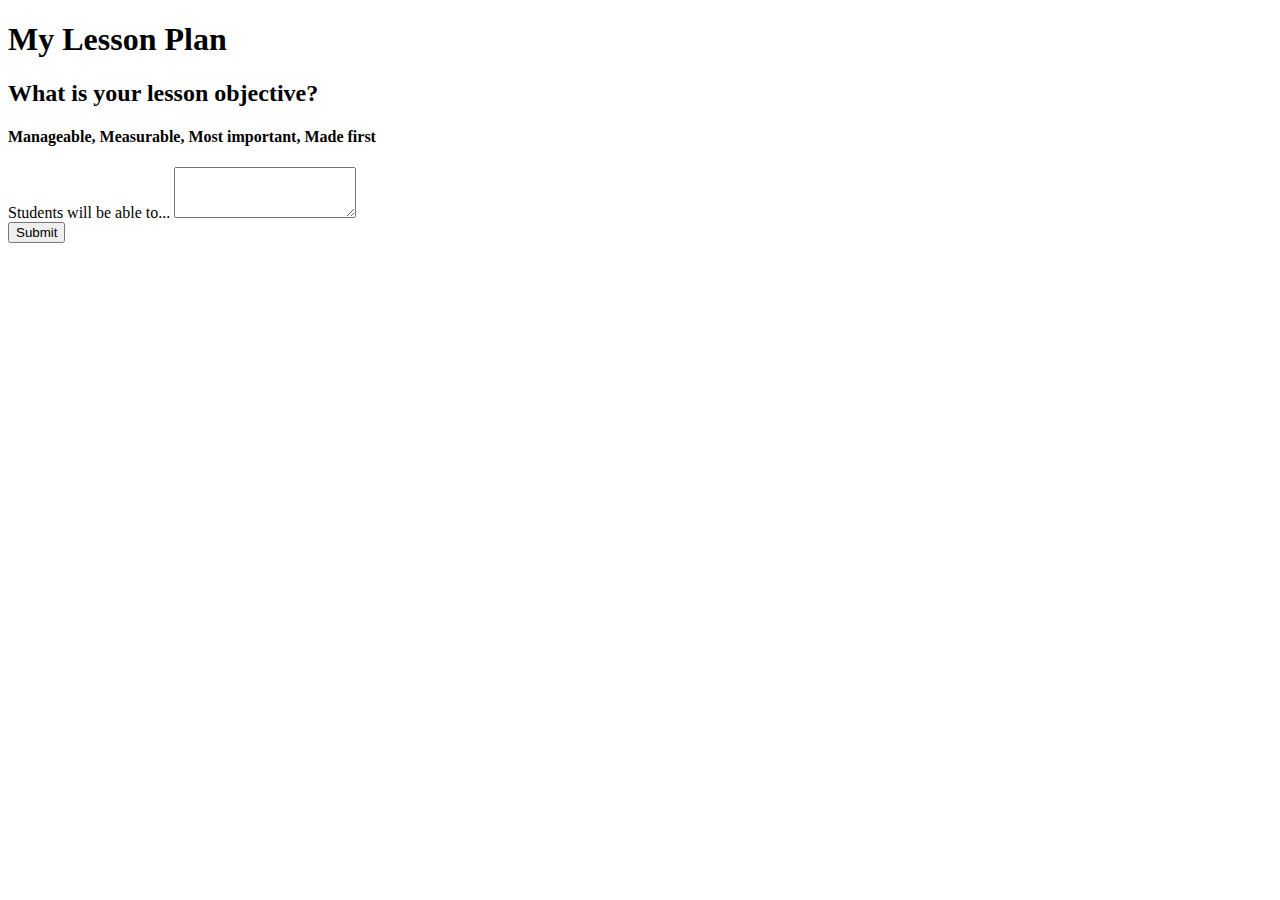
==== index.html @ 3628647c "first commit" ====
<!DOCTYPE html>
<html lang="en">
<head>
    <meta charset="UTF-8">
    <meta http-equiv="X-UA-Compatible" content="IE=edge">
    <meta name="viewport" content="width=device-width, initial-scale=1.0">
    <link rel="stylesheet" href="https://fonts.googleapis.com/css?family=Roboto:300,400,500,700&display=swap" />
    <link href="https://cdn.jsdelivr.net/npm/bootstrap@5.0.0-beta2/dist/css/bootstrap.min.css" rel="stylesheet" integrity="sha384-BmbxuPwQa2lc/FVzBcNJ7UAyJxM6wuqIj61tLrc4wSX0szH/Ev+nYRRuWlolflfl" crossorigin="anonymous">

    <title>My Lesson Planning App Version 1</title>
</head>
<body>
    <h1>My Lesson Plan</h1>
    <h2>What is your lesson objective?</h2>
    <h4>Manageable, Measurable, Most important, Made first </h4>
    <!-- <form>
        <label for="objective">Students will be able to...</label><br>
        <input type="text" id="objective" name="objective"><br><br>
        <input type="submit" value="Submit">
    </form> -->
    <form>
        <div class="mb-3">
            <label 
                for="objective" 
                class="form-label"
            >
            Students will be able to...
            </label>
            <textarea class="form-control" id="objective" rows="3"></textarea>
        </div>
        <button type="submit" class="btn btn-primary">Submit</button>
    </form>
</body>
</html>
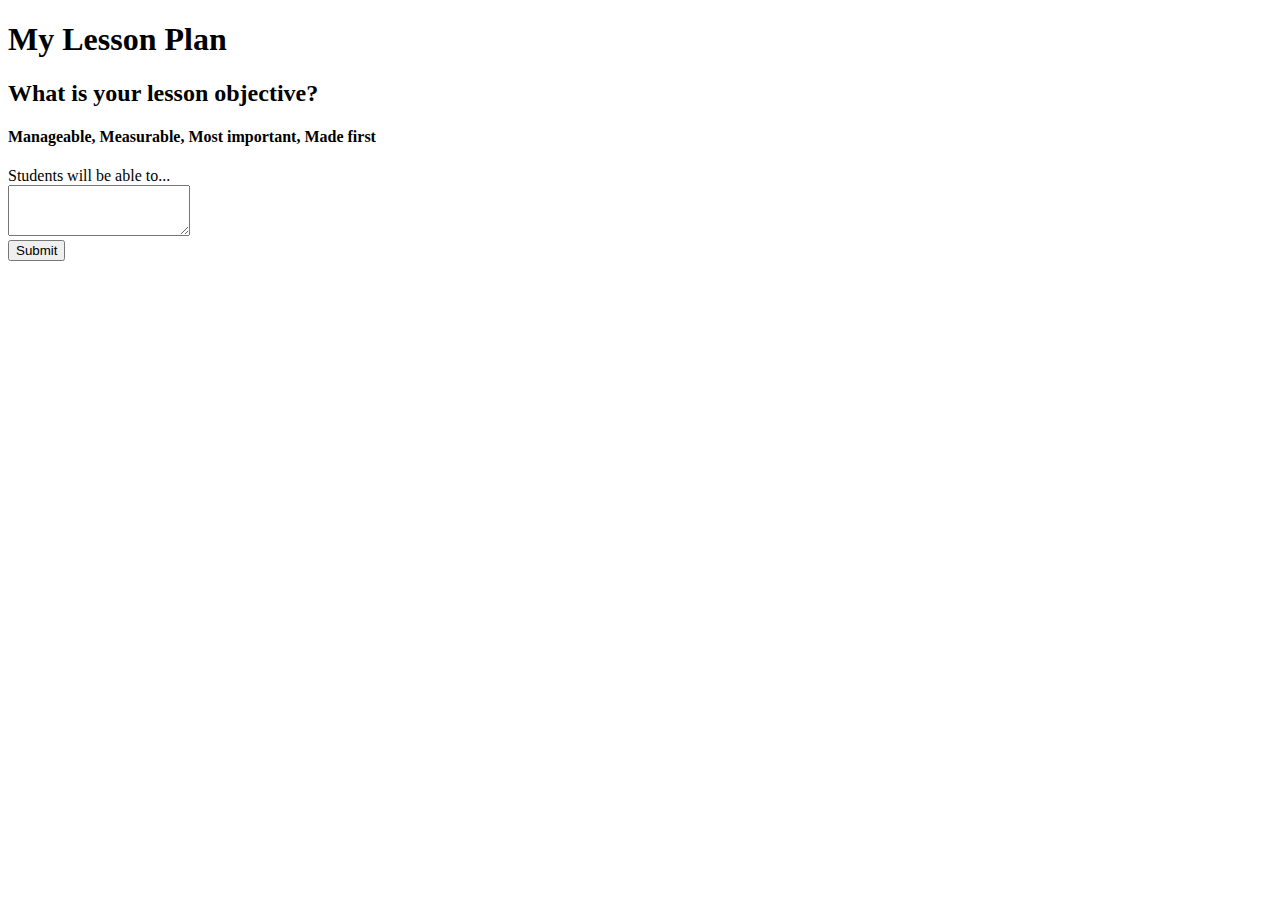
==== commit 419b2ffd: "completed 1st version" ====
--- a/index.html
+++ b/index.html
@@ -1,34 +1,73 @@
 <!DOCTYPE html>
 <html lang="en">
-<head>
-    <meta charset="UTF-8">
-    <meta http-equiv="X-UA-Compatible" content="IE=edge">
-    <meta name="viewport" content="width=device-width, initial-scale=1.0">
-    <link rel="stylesheet" href="https://fonts.googleapis.com/css?family=Roboto:300,400,500,700&display=swap" />
-    <link href="https://cdn.jsdelivr.net/npm/bootstrap@5.0.0-beta2/dist/css/bootstrap.min.css" rel="stylesheet" integrity="sha384-BmbxuPwQa2lc/FVzBcNJ7UAyJxM6wuqIj61tLrc4wSX0szH/Ev+nYRRuWlolflfl" crossorigin="anonymous">
+    <head>
+        <meta charset="UTF-8" />
+        <meta http-equiv="X-UA-Compatible" content="IE=edge" />
+        <meta name="viewport" content="width=device-width, initial-scale=1.0" />
+        <link
+            rel="stylesheet"
+            href="https://fonts.googleapis.com/css?family=Roboto:300,400,500,700&display=swap"
+        />
+        <link
+            href="https://cdn.jsdelivr.net/npm/bootstrap@5.0.0-beta2/dist/css/bootstrap.min.css"
+            rel="stylesheet"
+            integrity="sha384-BmbxuPwQa2lc/FVzBcNJ7UAyJxM6wuqIj61tLrc4wSX0szH/Ev+nYRRuWlolflfl"
+            crossorigin="anonymous"
+        />
 
-    <title>My Lesson Planning App Version 1</title>
-</head>
-<body>
-    <h1>My Lesson Plan</h1>
-    <h2>What is your lesson objective?</h2>
-    <h4>Manageable, Measurable, Most important, Made first </h4>
-    <!-- <form>
-        <label for="objective">Students will be able to...</label><br>
-        <input type="text" id="objective" name="objective"><br><br>
-        <input type="submit" value="Submit">
-    </form> -->
-    <form>
-        <div class="mb-3">
-            <label 
-                for="objective" 
-                class="form-label"
-            >
-            Students will be able to...
-            </label>
-            <textarea class="form-control" id="objective" rows="3"></textarea>
+        <link rel="preconnect" href="https://fonts.gstatic.com" />
+        <link
+            href="https://fonts.googleapis.com/css2?family=Montserrat&display=swap"
+            rel="stylesheet"
+        />
+        <link rel="preconnect" href="https://fonts.gstatic.com" />
+        <link
+            href="https://fonts.googleapis.com/css2?family=Montserrat:wght@800&display=swap"
+            rel="stylesheet"
+        />
+
+        <link rel="stylesheet" href="styles.css" />
+
+        <title>My Lesson Planning App Version 1</title>
+    </head>
+    <body>
+        <div class="title_container">
+            <h1>My Lesson Plan</h1>
         </div>
-        <button type="submit" class="btn btn-primary">Submit</button>
-    </form>
-</body>
-</html>+        <div class="main_wrapper">
+            <div class="main_container">
+                <h2 id="test">What is your lesson objective?</h2>
+                <h4>Manageable, Measurable, Most important, Made first</h4>
+                <form action="./lessonplan.html" method="GET">
+                    <div class="mb-3">
+                        <label for="objective" class="form-label">
+                            Students will be able to... </label
+                        ><br />
+                        <textarea
+                            class="form_control"
+                            id="objective"
+                            rows="3"
+                            name="objective"
+                        ></textarea>
+                    </div>
+                    <div class="btn_container">
+                        <button
+                            class="btn"
+                            formtarget="_blank"
+                            onclick="passvalues();"
+                        >
+                            Submit
+                        </button>
+                    </div>
+                </form>
+            </div>
+        </div>
+        <script>
+            function passvalues() {
+                var objective = document.getElementById("txt").value;
+                localStorage.setItem("textvalue", objective);
+                return false;
+            }
+        </script>
+    </body>
+</html>
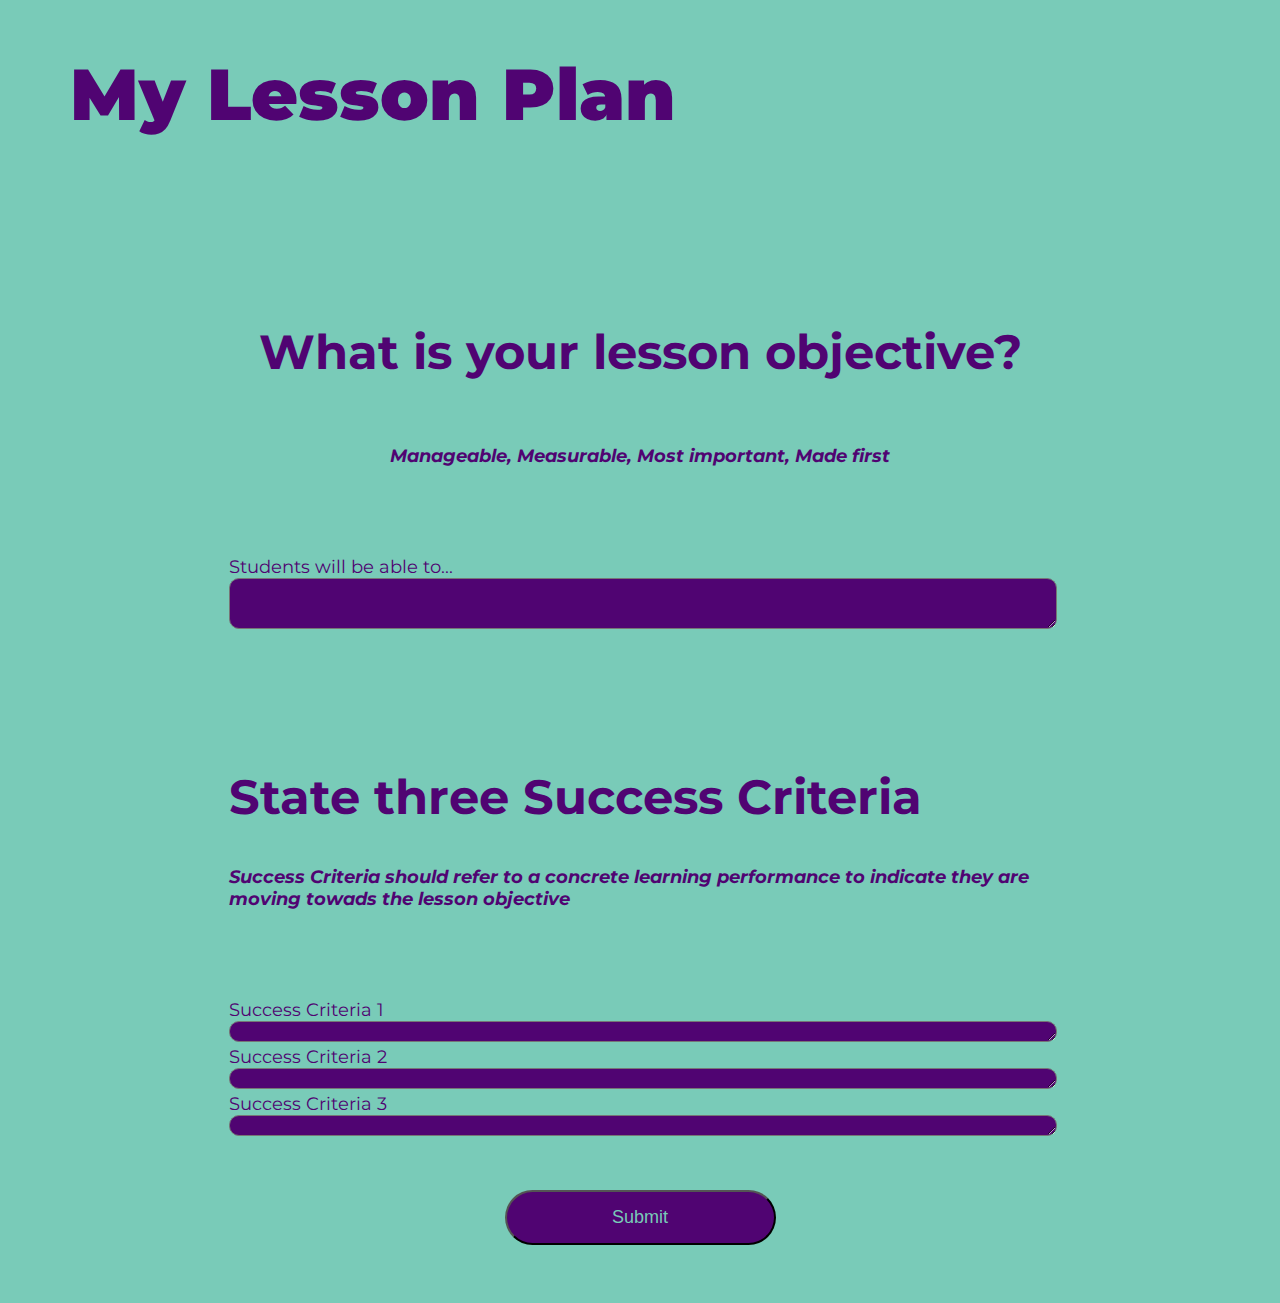
==== commit 7a1dba26: "added success criteria to main page" ====
--- a/index.html
+++ b/index.html
@@ -36,10 +36,10 @@
         </div>
         <div class="main_wrapper">
             <div class="main_container">
-                <h2 id="test">What is your lesson objective?</h2>
+                <h2>What is your lesson objective?</h2>
                 <h4>Manageable, Measurable, Most important, Made first</h4>
                 <form action="./lessonplan.html" method="GET">
-                    <div class="mb-3">
+                    <div>
                         <label for="objective" class="form-label">
                             Students will be able to... </label
                         ><br />
@@ -49,15 +49,54 @@
                             rows="3"
                             name="objective"
                         ></textarea>
+                    </div>                    
+                    <h2>State three Success Criteria</h2>
+                    <h4>
+                        Success Criteria should refer to a concrete learning
+                        performance to indicate they are moving towads the
+                        lesson objective
+                    </h4>
+                    <div>
+                        <label for="success1" class="form-label">
+                            Success Criteria 1 </label
+                        ><br />
+                        <textarea
+                            class="form_control"
+                            id="success1"
+                            rows="1"
+                            name="success1"
+                        ></textarea>
                     </div>
-                    <div class="btn_container">
-                        <button
-                            class="btn"
-                            formtarget="_blank"
-                            onclick="passvalues();"
-                        >
-                            Submit
-                        </button>
+                    <div>
+                        <label for="success2" class="form-label">
+                            Success Criteria 2 </label
+                        ><br />
+                        <textarea
+                            class="form_control"
+                            id="success2"
+                            rows="1"
+                            name="success2"
+                        ></textarea>
+                        <div>
+                            <label for="success3" class="form-label">
+                                Success Criteria 3 </label
+                            ><br />
+                            <textarea
+                                class="form_control"
+                                id="success3"
+                                rows="1"
+                                name="success3"
+                            ></textarea>
+                        </div>
+                        <div class="btn_container">
+                            <button
+                                class="btn"
+                                formtarget="_blank"
+                                onclick="passvalues();"
+                            >
+                                Submit
+                            </button>
+                        </div>
                     </div>
                 </form>
             </div>
--- a/styles.css
+++ b/styles.css
@@ -0,0 +1,76 @@
+body {
+  background-color: #79cbb8;
+  color: #500472;
+  font-family: "Montserrat", sans-serif;
+}
+
+.main_wrapper {
+  display: flex;
+  flex-direction: column;
+  align-items: center;
+}
+
+.title_container {
+    margin: 50px;
+}
+
+h1 {
+  font-weight: 900;
+  font-size: 72px;
+  margin-left: 12px;
+  margin-top: 45px;
+}
+
+h2 {
+  font-size: 48px;
+  margin-top: 135px;
+}
+
+h4 {
+  font-style: italic;
+  font-size: 18px;
+  margin-bottom: 89px;
+}
+
+.form-label {
+  font-size: 18px;
+}
+
+.main_container {
+  display: flex;
+  flex-direction: column;
+  align-items: center;
+  width: 65%;
+}
+
+form {
+  width: 100%;
+}
+
+.form_control {
+  background-color: #500472;
+  color:#79cbb8;
+  border-radius: 10px;
+  width: 100%;
+}
+
+.btn_container {
+  display: flex;
+  justify-content: center;
+}
+
+.btn {
+  background-color: #500472;
+  border-radius: 30px;
+  color: #79cbb8;
+  font-size: 18px;
+  width: 271px;
+  height: 55px;
+  margin: 50px;
+}
+
+.btn:hover {
+  background-color: #79cbb8;
+  color: #500472;
+  border: solid #500472;
+}
